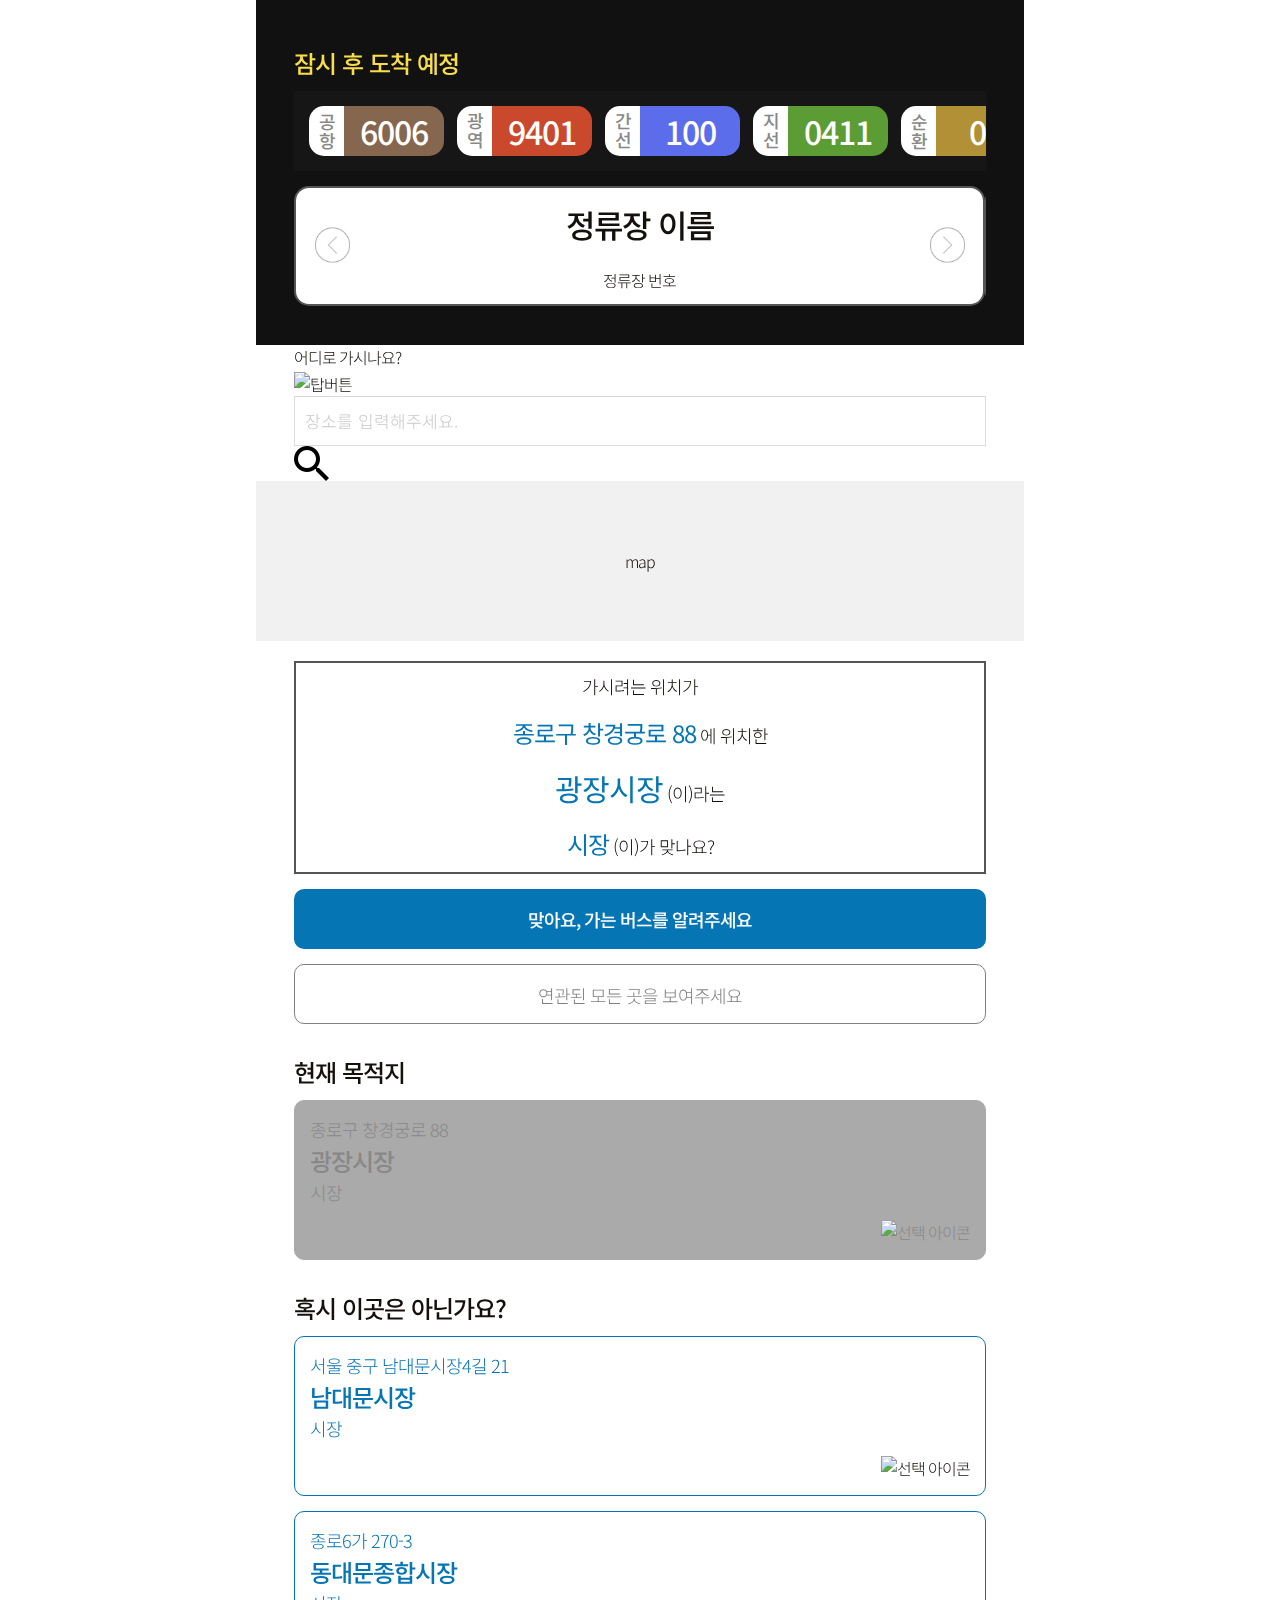
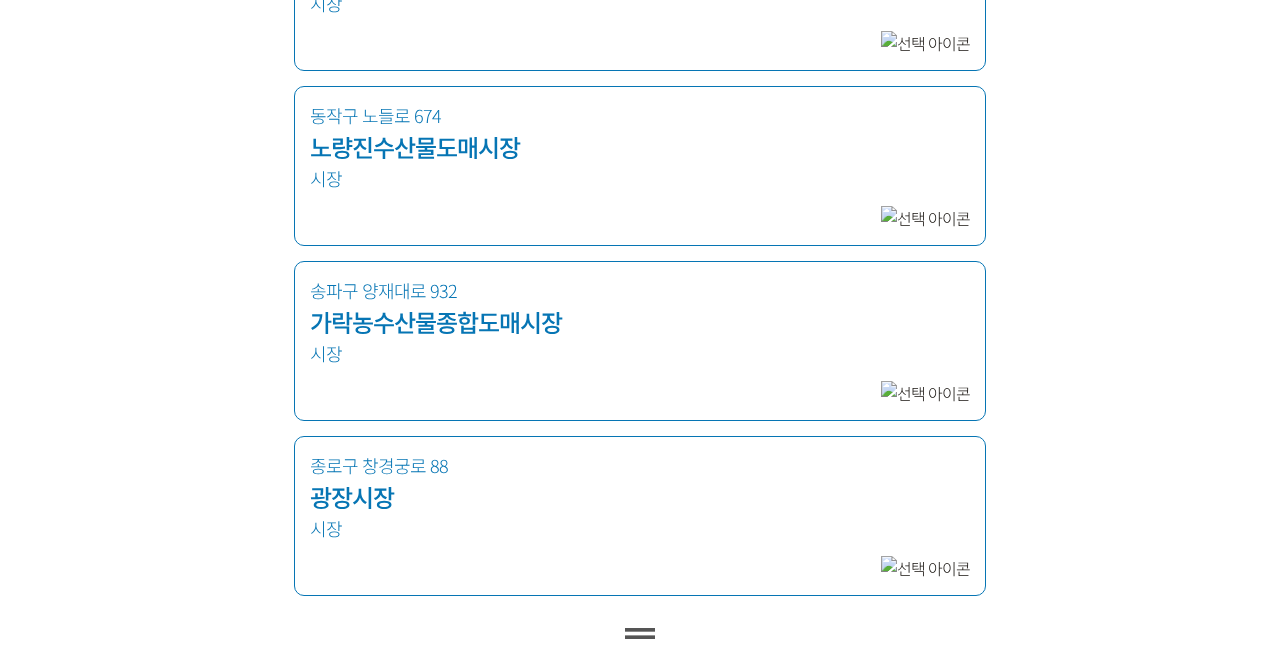
==== index.html @ 05c08873 "feat: 탑버튼 추가 / 일부 요소 클래스명 추가 / 코드 순서 조정 (230619)" ====
<!DOCTYPE html>
<html lang="ko">
<head>
    <meta charset="UTF-8">
    <meta name="viewport" content="width=device-width, initial-scale=1.0, maximum-scale=1.0"/>
    <meta name="format-detection" content="telephone=no">
    <title>Document</title>

    <!--Add the CSS-->
    <link rel="stylesheet" href="css/reset.css" type="text/css">
    <link rel="stylesheet" href="css/slick.css" type="text/css">
    <link rel="stylesheet" href="css/slick-theme.css" type="text/css">
    <link rel="stylesheet" href="css/animate.min.css" type="text/css">
</head>
<body>
    <div id="wrap">
        <div class="bg_est_arrival">
            <!--est_arrival:도착 예정 정보-->
            <div class="est_arrival">
                <div class="inner">
                    <h2>잠시 후 도착 예정</h2>
                    <div class="esta_list">
                        <ul>
                            <li class="bus_modal_open">
                                <div class="bus_profile">
                                    <div class="bus_category">
                                        <p>공항</p>
                                    </div>
                                    <div class="bus_number">
                                        <p>6006</p>
                                    </div>
                                </div>
                            </li>
                            <li class="bus_modal_open">
                                <div class="bus_profile">
                                    <div class="bus_category">
                                        <p>광역</p>
                                    </div>
                                    <div class="bus_number">
                                        <p>9401</p>
                                    </div>
                                </div>
                            </li>
                            <li class="bus_modal_open">
                                <div class="bus_profile">
                                    <div class="bus_category">
                                        <p>간선</p>
                                    </div>
                                    <div class="bus_number">
                                        <p>100</p>
                                    </div>
                                </div>
                            </li>
                            <li class="bus_modal_open">
                                <div class="bus_profile">
                                    <div class="bus_category">
                                        <p>지선</p>
                                    </div>
                                    <div class="bus_number">
                                        <p>0411</p>
                                    </div>
                                </div>
                            </li>
                            <li class="bus_modal_open">
                                <div class="bus_profile">
                                    <div class="bus_category">
                                        <p>순환</p>
                                    </div>
                                    <div class="bus_number">
                                        <p>01</p>
                                    </div>
                                </div>
                            </li>
                            <li class="bus_modal_open">
                                <div class="bus_profile">
                                    <div class="bus_category">
                                        <p>심야</p>
                                    </div>
                                    <div class="bus_number">
                                        <p>N13</p>
                                    </div>
                                </div>
                            </li>
                            <li class="bus_modal_open">
                                <div class="bus_profile">
                                    <div class="bus_category">
                                        <p>마을</p>
                                    </div>
                                    <div class="bus_number">
                                        <p>성동03-2</p>
                                    </div>
                                </div>
                            </li>
                        </ul>
                    </div>
                    <div class="c_stop">
                        <span class="btn_prev" id="BtnPrev"><img src="image/prev_arrow.png" alt="BtnPrev"></span>
				        <span class="btn_next" id="BtnNext"><img src="image/next_arrow.png" alt="BtnNext"></span>
                        <div class="stop_info_slider">
                            <div class="items station_modal_open">
                                <div class="items_content">
                                    <h2>정류장 이름</h2>
                                    <p>정류장 번호</p>
                                </div>
                            </div>
                            <div class="items station_modal_open">
                                <div class="items_content">
                                    <h2>정류장 이름</h2>
                                    <p>정류장 번호</p>
                                </div>
                            </div>
                            <div class="items station_modal_open">
                                <div class="items_content">
                                    <h2>정류장 이름</h2>
                                    <p>정류장 번호</p>
                                </div>
                            </div>             
                        </div>
                    </div>
                    <div class="modal_wrap" id="bus_modal">
                        <div class="modal">
                            <div class="modal_head">
                                <span class="head_title">버스 상세 정보</span>
                            </div>
                            <div class="modal_body">
                                <div class="body_content">
                                    <div class="body_titlebox">
                                        <h1>버스 번호</h1>
                                    </div>
                                    <div class="body_contentbox">
                                        <p>내용</p>
                                    </div>
                                </div>
                            </div>
                            <div class="modal_foot">
                                <span class="modal_btn confirm" id="bus_confirm">확인</span>
                                <span class="modal_btn refresh" id="bus_refresh">새로고침</span>
                            </div>
                        </div>
                    </div>
                    <div class="modal_wrap" id="station_modal">
                        <div class="modal">
                            <div class="modal_head">
                                <span class="head_title">정류장 상세 정보</span>
                            </div>
                            <div class="modal_body">
                                <div class="body_content">
                                    <div class="body_titlebox">
                                        <h1>정류장 이름</h1>
                                    </div>
                                    <div class="body_contentbox">
                                        <p>내용</p>
                                    </div>
                                </div>
                            </div>
                            <div class="modal_foot">
                                <span class="modal_btn confirm" id="station_confirm">확인</span>
                                <span class="modal_btn refresh" id="station_refresh">정류장 변경</span>
                            </div>
                        </div>
                    </div>
                </div>
            </div>
        </div>
        <!--//est_arrival-->

        <!--wheretogo: 어디로 가시나요?-->
        <div class="where_to_go">
            <div class="inner">
                <div class="where_to_go_title_box">
                    <h2>어디로 가시나요?</h2>
                    <span class="top_button"><img src="image/topbutton.png" alt="탑버튼"></span>
                </div>
                <div class="where_to_go_search">
                    <div class="formtag_area">
                        <form action="">
                            <input type="text" id="" name="" maxlength="16" class="form_w100" placeholder="장소를 입력해주세요.">
                        </form>
                    </div>
                    <span class="searchicon"><img src="image/search_icon.png" alt="목적지 검색"></span>
                </div>
            </div>
        </div>
        <!--//wheretogo-->

        <!--keyboard_area : 안드로이드 키보드 영역-->
        <div class="keyboard_area"></div>
        <!--//keyboard_area-->

        <div class="take_contents">
            <!--map-->
            <div class="map">
                <p>map</p>
            </div>
            <!--//map-->
            
            <div class="inner">
                <div class="loca_confirm">
                    <p>가시려는 위치가</p>
                    <p><b class="d_address">종로구 창경궁로 88</b> 에 위치한</p>
                    <p><b class="destination">광장시장</b> (이)라는</p>
                    <p><b class="d_type">시장</b> (이)가 맞나요?</p>
                </div>
                <div class="buttons">
                    <button class="d_confirm">맞아요, 가는 버스를 알려주세요</button>
                    <button class="d_relation" onclick="location.href='html/buslist/buslist.html'">연관된 모든 곳을 보여주세요</button>
                </div>
                <div class="dtn_now">
                    <h2>현재 목적지</h2>
                    <div class="dtnn_box active">
                        <p class="active">종로구 창경궁로 88</p>
                        <span class="selected_title_wrap"><p class="selected_dtn active">광장시장</p></span>
                        <p class="active">시장</p>
                        <span class="selected_flag"><img src="image/active_location_icon.png" alt="선택 아이콘"></span>
                    </div>
                </div>
                <div class="dtn_rcmd">
                    <h2>혹시 이곳은 아닌가요?</h2>
                    <ul>
                        <li>
                            <p>서울 중구 남대문시장4길 21</p>
                            <span class="selected_title_wrap"><p class="selected_rdtn">남대문시장</p></span>
                            <p>시장</p>
                            <span class="non_selected_flag"><img src="image/location_icon.png" alt="선택 아이콘"></span>
                        </li>
                        <li>
                            <p>종로6가 270-3</p>
                            <span class="selected_title_wrap"><p class="selected_rdtn">동대문종합시장</p></span>
                            <p>시장</p>
                            <span class="non_selected_flag"><img src="image/location_icon.png" alt="선택 아이콘"></span>
                        </li>
                        <li>
                            <p>동작구 노들로 674</p>
                            <span class="selected_title_wrap"><p class="selected_rdtn">노량진수산물도매시장</p></span>
                            <p>시장</p>
                            <span class="non_selected_flag"><img src="image/location_icon.png" alt="선택 아이콘"></span>
                        </li>
                        <li>
                            <p>송파구 양재대로 932</p>
                            <span class="selected_title_wrap"><p class="selected_rdtn">가락농수산물종합도매시장</p></span>
                            <p>시장</p>
                            <span class="non_selected_flag"><img src="image/location_icon.png" alt="선택 아이콘"></span>
                        </li>
                        <li>
                            <p>종로구 창경궁로 88</p>
                            <span class="selected_title_wrap"><p class="selected_rdtn">광장시장</p></span>
                            <p>시장</p>
                            <span class="non_selected_flag"><img src="image/location_icon.png" alt="선택 아이콘"></span>
                        </li>
                        <div class="more_recommend">
                            <span><img src="image/more_recommend.png" alt="목록 불러오기"></span>
                        </div>
                    </ul>
                    
                </div>
            </div>
        </div>
        <div class="footer">
        </div>
    </div>

    <!--Add the js-->
    <script src="js/jquery-2.1.3.min.js" type="text/javaScript"></script>
    <script src="js/slick.min.js" type="text/javaScript"></script>
    <script src="js/slick.1.9.0.min.js" type="text/JavaScript"></script>
	<script src="js/slick-animation.min.js" type="text/JavaScript"></script>
	<script src="js/main_script.js" type="text/JavaScript"></script>
</body>
</html>
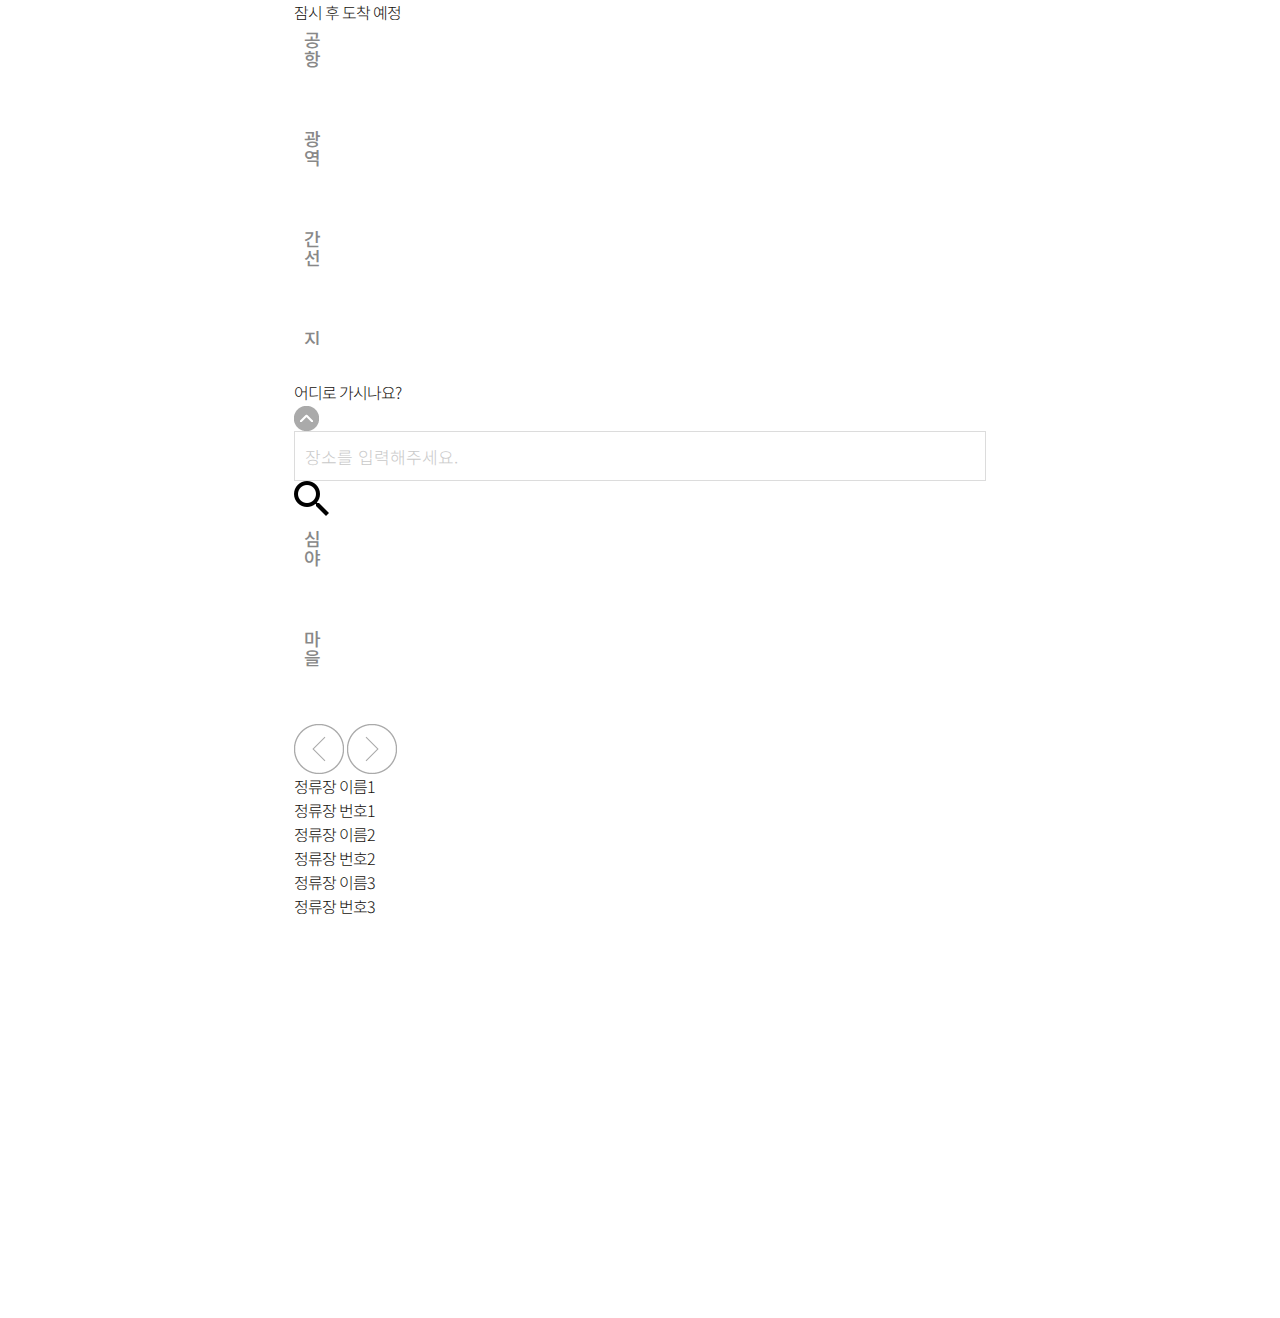
==== commit b8fd2069: "docs: class명 조정 (230620)" ====
--- a/index.html
+++ b/index.html
@@ -14,12 +14,12 @@
 </head>
 <body>
     <div id="wrap">
-        <div class="bg_est_arrival">
-            <!--est_arrival:도착 예정 정보-->
-            <div class="est_arrival">
+        <div class="bg_estimated_arrival">
+            <!--estimated_arrival:도착 예정 정보-->
+            <div class="estimated_arrival">
                 <div class="inner">
                     <h2>잠시 후 도착 예정</h2>
-                    <div class="esta_list">
+                    <div class="list_estimated_arrival">
                         <ul>
                             <li class="bus_modal_open">
                                 <div class="bus_profile">
@@ -93,26 +93,26 @@
                             </li>
                         </ul>
                     </div>
-                    <div class="c_stop">
-                        <span class="btn_prev" id="BtnPrev"><img src="image/prev_arrow.png" alt="BtnPrev"></span>
-				        <span class="btn_next" id="BtnNext"><img src="image/next_arrow.png" alt="BtnNext"></span>
-                        <div class="stop_info_slider">
+                    <div class="list_stations">
+                        <span id="btn_prev"><img src="image/prev_arrow.png" alt="이전 버튼"></span>
+				        <span id="btn_next"><img src="image/next_arrow.png" alt="다음 버튼"></span>
+                        <div class="info_stations_slider">
                             <div class="items station_modal_open">
-                                <div class="items_content">
-                                    <h2>정류장 이름</h2>
-                                    <p>정류장 번호</p>
+                                <div class="items_content prev_station">
+                                    <h2>정류장 이름1</h2>
+                                    <p>정류장 번호1</p>
                                 </div>
                             </div>
                             <div class="items station_modal_open">
-                                <div class="items_content">
-                                    <h2>정류장 이름</h2>
-                                    <p>정류장 번호</p>
+                                <div class="items_content current_station">
+                                    <h2>정류장 이름2</h2>
+                                    <p>정류장 번호2</p>
                                 </div>
                             </div>
                             <div class="items station_modal_open">
-                                <div class="items_content">
-                                    <h2>정류장 이름</h2>
-                                    <p>정류장 번호</p>
+                                <div class="items_content next_station">
+                                    <h2>정류장 이름3</h2>
+                                    <p>정류장 번호3</p>
                                 </div>
                             </div>             
                         </div>
@@ -167,11 +167,11 @@
         <!--wheretogo: 어디로 가시나요?-->
         <div class="where_to_go">
             <div class="inner">
-                <div class="where_to_go_title_box">
+                <div class="titlebox_where_to_go">
                     <h2>어디로 가시나요?</h2>
                     <span class="top_button"><img src="image/topbutton.png" alt="탑버튼"></span>
                 </div>
-                <div class="where_to_go_search">
+                <div class="searchingbox_where_to_go">
                     <div class="formtag_area">
                         <form action="">
                             <input type="text" id="" name="" maxlength="16" class="form_w100" placeholder="장소를 입력해주세요.">
@@ -195,57 +195,57 @@
             <!--//map-->
             
             <div class="inner">
-                <div class="loca_confirm">
+                <div class="confirm_destinations">
                     <p>가시려는 위치가</p>
-                    <p><b class="d_address">종로구 창경궁로 88</b> 에 위치한</p>
+                    <p><b class="address_destination">종로구 창경궁로 88</b> 에 위치한</p>
                     <p><b class="destination">광장시장</b> (이)라는</p>
-                    <p><b class="d_type">시장</b> (이)가 맞나요?</p>
+                    <p><b class="type_destination">시장</b> (이)가 맞나요?</p>
                 </div>
                 <div class="buttons">
-                    <button class="d_confirm">맞아요, 가는 버스를 알려주세요</button>
-                    <button class="d_relation" onclick="location.href='html/buslist/buslist.html'">연관된 모든 곳을 보여주세요</button>
-                </div>
-                <div class="dtn_now">
+                    <button class="btn_confirm">맞아요, 가는 버스를 알려주세요</button>
+                    <button class="btn_relation" onclick="location.href='html/buslist/buslist.html'">연관된 모든 곳을 보여주세요</button>
+                </div>
+                <div class="current_destination">
                     <h2>현재 목적지</h2>
-                    <div class="dtnn_box active">
+                    <div class="box_current_destination active">
                         <p class="active">종로구 창경궁로 88</p>
                         <span class="selected_title_wrap"><p class="selected_dtn active">광장시장</p></span>
                         <p class="active">시장</p>
-                        <span class="selected_flag"><img src="image/active_location_icon.png" alt="선택 아이콘"></span>
-                    </div>
-                </div>
-                <div class="dtn_rcmd">
+                        <span class="selected_icon"><img src="image/active_location_icon.png" alt="선택 아이콘"></span>
+                    </div>
+                </div>
+                <div class="recommend_destination">
                     <h2>혹시 이곳은 아닌가요?</h2>
                     <ul>
                         <li>
                             <p>서울 중구 남대문시장4길 21</p>
-                            <span class="selected_title_wrap"><p class="selected_rdtn">남대문시장</p></span>
-                            <p>시장</p>
-                            <span class="non_selected_flag"><img src="image/location_icon.png" alt="선택 아이콘"></span>
+                            <span class="selected_title_wrap"><p class="selected_rec_destination">남대문시장</p></span>
+                            <p>시장</p>
+                            <span class="non_selected_icon"><img src="image/location_icon.png" alt="선택 아이콘"></span>
                         </li>
                         <li>
                             <p>종로6가 270-3</p>
-                            <span class="selected_title_wrap"><p class="selected_rdtn">동대문종합시장</p></span>
-                            <p>시장</p>
-                            <span class="non_selected_flag"><img src="image/location_icon.png" alt="선택 아이콘"></span>
+                            <span class="selected_title_wrap"><p class="selected_rec_destination">동대문종합시장</p></span>
+                            <p>시장</p>
+                            <span class="non_selected_icon"><img src="image/location_icon.png" alt="선택 아이콘"></span>
                         </li>
                         <li>
                             <p>동작구 노들로 674</p>
-                            <span class="selected_title_wrap"><p class="selected_rdtn">노량진수산물도매시장</p></span>
-                            <p>시장</p>
-                            <span class="non_selected_flag"><img src="image/location_icon.png" alt="선택 아이콘"></span>
+                            <span class="selected_title_wrap"><p class="selected_rec_destination">노량진수산물도매시장</p></span>
+                            <p>시장</p>
+                            <span class="non_selected_icon"><img src="image/location_icon.png" alt="선택 아이콘"></span>
                         </li>
                         <li>
                             <p>송파구 양재대로 932</p>
-                            <span class="selected_title_wrap"><p class="selected_rdtn">가락농수산물종합도매시장</p></span>
-                            <p>시장</p>
-                            <span class="non_selected_flag"><img src="image/location_icon.png" alt="선택 아이콘"></span>
+                            <span class="selected_title_wrap"><p class="selected_rec_destination">가락농수산물종합도매시장</p></span>
+                            <p>시장</p>
+                            <span class="non_selected_icon"><img src="image/location_icon.png" alt="선택 아이콘"></span>
                         </li>
                         <li>
                             <p>종로구 창경궁로 88</p>
-                            <span class="selected_title_wrap"><p class="selected_rdtn">광장시장</p></span>
-                            <p>시장</p>
-                            <span class="non_selected_flag"><img src="image/location_icon.png" alt="선택 아이콘"></span>
+                            <span class="selected_title_wrap"><p class="selected_rec_destination">광장시장</p></span>
+                            <p>시장</p>
+                            <span class="non_selected_icon"><img src="image/location_icon.png" alt="선택 아이콘"></span>
                         </li>
                         <div class="more_recommend">
                             <span><img src="image/more_recommend.png" alt="목록 불러오기"></span>
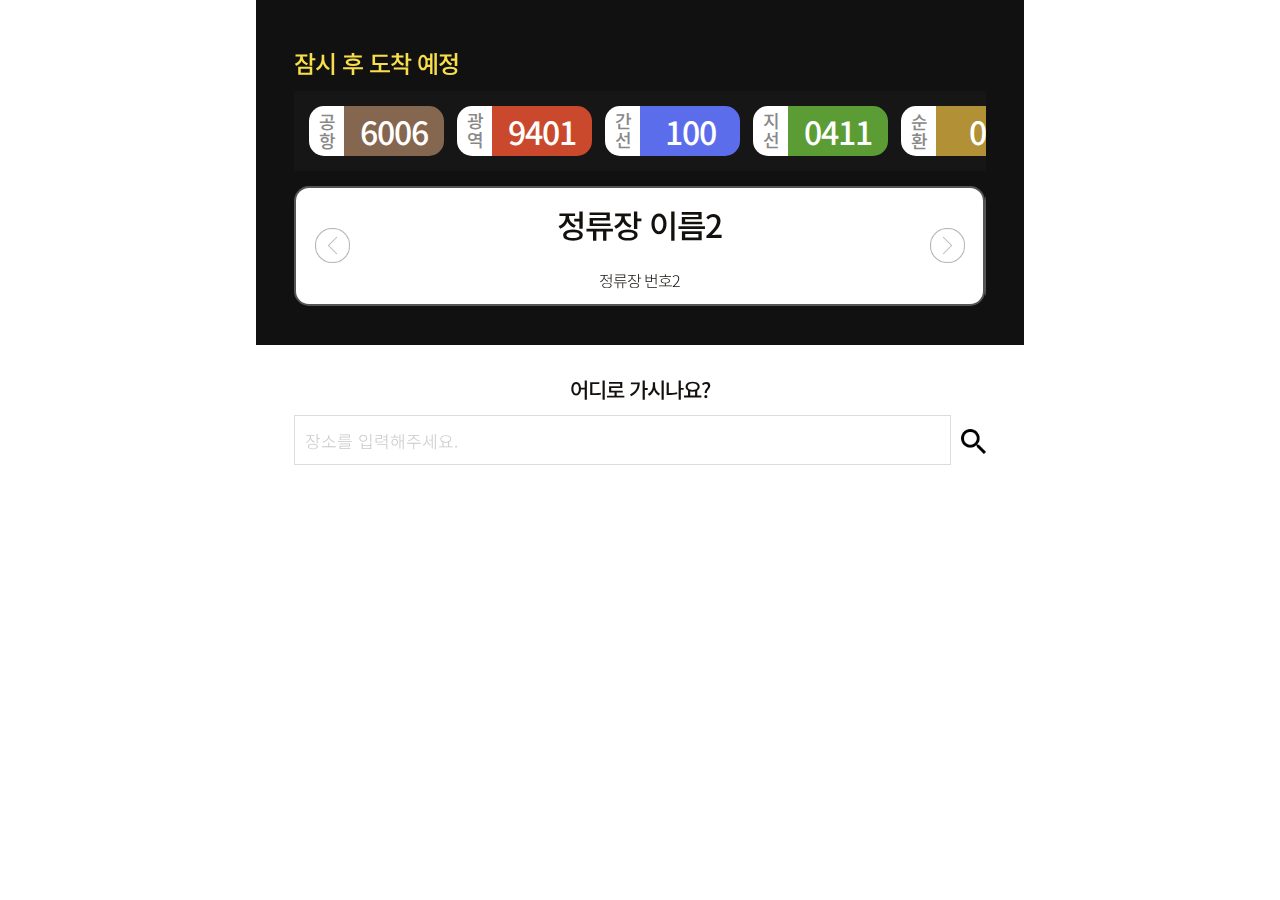
==== commit f7cbe251: "docs: 장소 명칭 변경 (230621)" ====
--- a/index.html
+++ b/index.html
@@ -208,7 +208,7 @@
                 <div class="current_destination">
                     <h2>현재 목적지</h2>
                     <div class="box_current_destination active">
-                        <p class="active">종로구 창경궁로 88</p>
+                        <p class="active">서울 종로구 창경궁로 88</p>
                         <span class="selected_title_wrap"><p class="selected_dtn active">광장시장</p></span>
                         <p class="active">시장</p>
                         <span class="selected_icon"><img src="image/active_location_icon.png" alt="선택 아이콘"></span>
@@ -220,31 +220,31 @@
                         <li>
                             <p>서울 중구 남대문시장4길 21</p>
                             <span class="selected_title_wrap"><p class="selected_rec_destination">남대문시장</p></span>
-                            <p>시장</p>
-                            <span class="non_selected_icon"><img src="image/location_icon.png" alt="선택 아이콘"></span>
-                        </li>
-                        <li>
-                            <p>종로6가 270-3</p>
+                            <p class="recommend_destination_category">시장</p>
+                            <span class="non_selected_icon"><img src="image/location_icon.png" alt="선택 아이콘"></span>
+                        </li>
+                        <li>
+                            <p>서울 종로6가 270-3</p>
                             <span class="selected_title_wrap"><p class="selected_rec_destination">동대문종합시장</p></span>
-                            <p>시장</p>
-                            <span class="non_selected_icon"><img src="image/location_icon.png" alt="선택 아이콘"></span>
-                        </li>
-                        <li>
-                            <p>동작구 노들로 674</p>
+                            <p class="recommend_destination_category">시장</p>
+                            <span class="non_selected_icon"><img src="image/location_icon.png" alt="선택 아이콘"></span>
+                        </li>
+                        <li>
+                            <p>서울 동작구 노들로 674</p>
                             <span class="selected_title_wrap"><p class="selected_rec_destination">노량진수산물도매시장</p></span>
-                            <p>시장</p>
-                            <span class="non_selected_icon"><img src="image/location_icon.png" alt="선택 아이콘"></span>
-                        </li>
-                        <li>
-                            <p>송파구 양재대로 932</p>
+                            <p class="recommend_destination_category">시장</p>
+                            <span class="non_selected_icon"><img src="image/location_icon.png" alt="선택 아이콘"></span>
+                        </li>
+                        <li>
+                            <p>서울 송파구 양재대로 932</p>
                             <span class="selected_title_wrap"><p class="selected_rec_destination">가락농수산물종합도매시장</p></span>
-                            <p>시장</p>
-                            <span class="non_selected_icon"><img src="image/location_icon.png" alt="선택 아이콘"></span>
-                        </li>
-                        <li>
-                            <p>종로구 창경궁로 88</p>
+                            <p class="recommend_destination_category">시장</p>
+                            <span class="non_selected_icon"><img src="image/location_icon.png" alt="선택 아이콘"></span>
+                        </li>
+                        <li>
+                            <p>서울 종로구 창경궁로 88</p>
                             <span class="selected_title_wrap"><p class="selected_rec_destination">광장시장</p></span>
-                            <p>시장</p>
+                            <p class="recommend_destination_category">시장</p>
                             <span class="non_selected_icon"><img src="image/location_icon.png" alt="선택 아이콘"></span>
                         </li>
                         <div class="more_recommend">
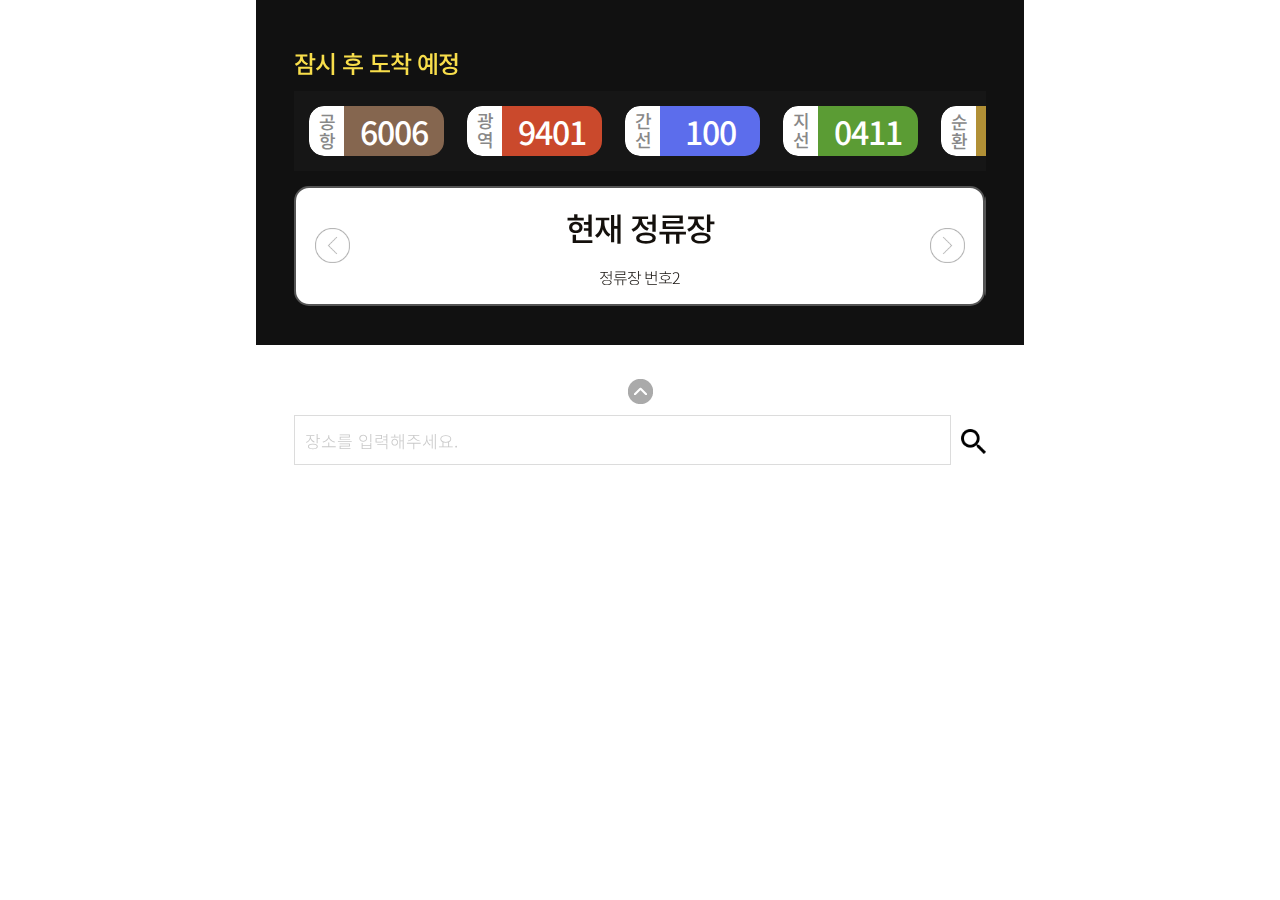
==== commit 054f944a: "feat: 현재 정류장 스크롤 기능 추가를 위한 div 추가 (230624)" ====
--- a/index.html
+++ b/index.html
@@ -99,19 +99,25 @@
                         <div class="info_stations_slider">
                             <div class="items station_modal_open">
                                 <div class="items_content prev_station">
-                                    <h2>정류장 이름1</h2>
+                                    <div class="station_name">
+                                        <h2>이전 정류장</h2>
+                                    </div>
                                     <p>정류장 번호1</p>
                                 </div>
                             </div>
                             <div class="items station_modal_open">
                                 <div class="items_content current_station">
-                                    <h2>정류장 이름2</h2>
+                                    <div class="station_name">
+                                        <h2>현재 정류장</h2>
+                                    </div>
                                     <p>정류장 번호2</p>
                                 </div>
                             </div>
                             <div class="items station_modal_open">
                                 <div class="items_content next_station">
-                                    <h2>정류장 이름3</h2>
+                                    <div class="station_name">
+                                        <h2>이름이 되게 긴 정류장</h2>
+                                    </div>
                                     <p>정류장 번호3</p>
                                 </div>
                             </div>             
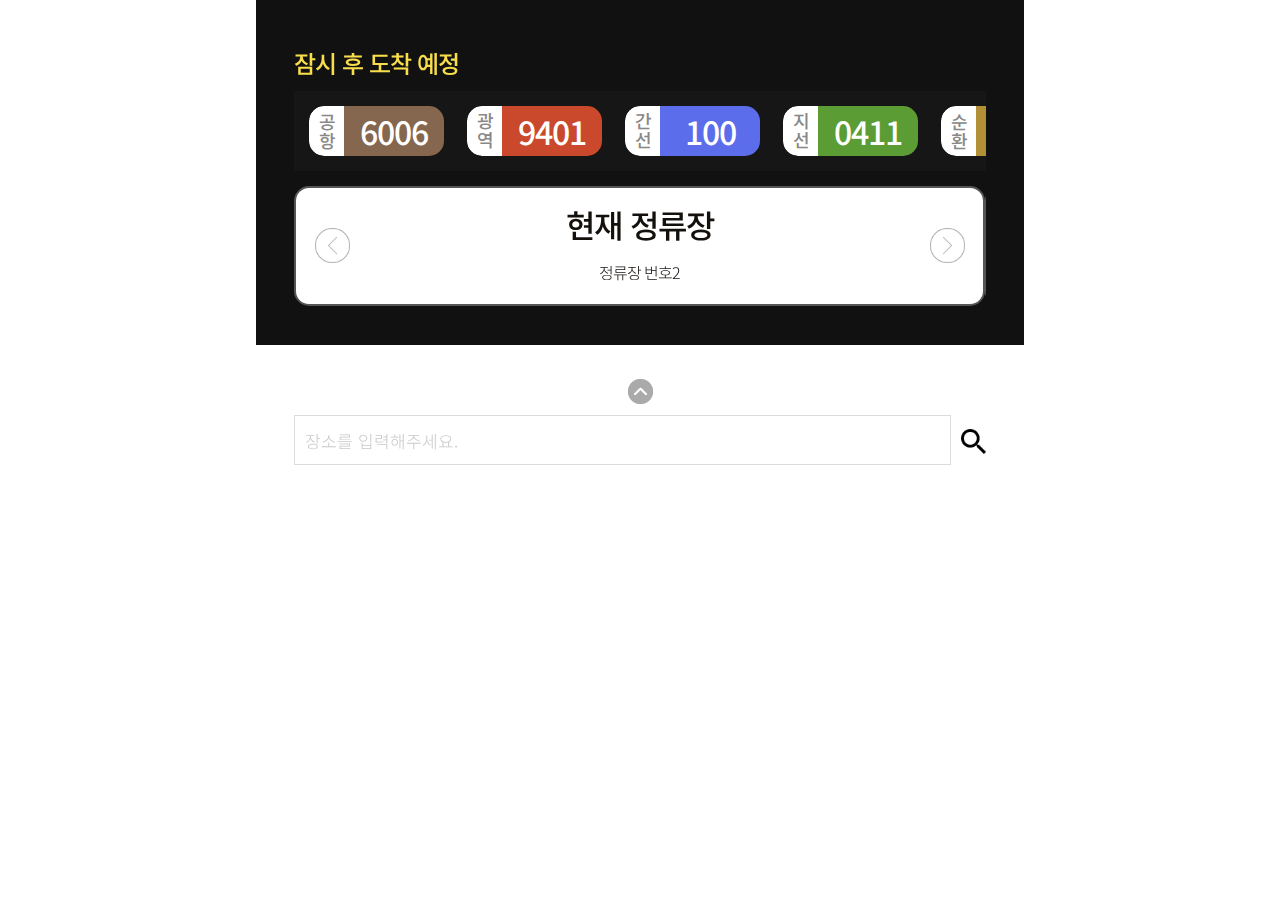
==== commit 241b1389: "design: modal 구조 변경 (230626)" ====
--- a/index.html
+++ b/index.html
@@ -131,16 +131,35 @@
                             <div class="modal_body">
                                 <div class="body_content">
                                     <div class="body_titlebox">
-                                        <h1>버스 번호</h1>
+                                        <div class="bus_information">
+                                            <span>유형</span>
+                                            <h1>버스 번호</h1>
+                                        </div>
+                                        <p>차량 번호</p>
                                     </div>
                                     <div class="body_contentbox">
-                                        <p>내용</p>
+                                        <div class="bus_details">
+                                            <div class="bus_congestion">
+                                                <p>혼잡도</p>
+                                            </div>
+                                            <div class="bus_congestion_state">
+                                                <img src="image/congestion1_icon.png" alt="쾌적">
+                                                <img src="image/congestion2_icon.png" alt="보통">
+                                                <img src="image/congestion3_icon.png" alt="혼잡">
+                                            </div>
+                                            <div class="bus_barrierfree">
+                                                <p>저상버스 여부</p>
+                                            </div>
+                                            <div class="bus_congestion_state">
+                                                <img src="image/accessible_icon.png" alt="저상버스">
+                                                <img src="image/nonaccessible_icon.png" alt="비저상버스">
+                                            </div>
+                                        </div>
                                     </div>
                                 </div>
                             </div>
                             <div class="modal_foot">
                                 <span class="modal_btn confirm" id="bus_confirm">확인</span>
-                                <span class="modal_btn refresh" id="bus_refresh">새로고침</span>
                             </div>
                         </div>
                     </div>
@@ -151,11 +170,127 @@
                             </div>
                             <div class="modal_body">
                                 <div class="body_content">
-                                    <div class="body_titlebox">
-                                        <h1>정류장 이름</h1>
-                                    </div>
-                                    <div class="body_contentbox">
-                                        <p>내용</p>
+                                    <div class="modal_station_slider">
+                                        <div class="items">
+                                            <ul>
+                                                <li>
+                                                    <div class="bus_profile">
+                                                        <div class="bus_category">
+                                                            <p>유형</p>
+                                                        </div>
+                                                        <div class="bus_number">
+                                                            <p>번호</p>
+                                                        </div>
+                                                    </div>
+                                                    <div class="arrival_informations">
+                                                        <p class="total_walking_time"><b>00분</b> 후 도착</p>
+                                                        <p class="destination_name">목적지행</p>
+                                                    </div>
+                                                </li>
+                                                <li>
+                                                    <div class="bus_profile">
+                                                        <div class="bus_category">
+                                                            <p>유형</p>
+                                                        </div>
+                                                        <div class="bus_number">
+                                                            <p>번호</p>
+                                                        </div>
+                                                    </div>
+                                                    <div class="arrival_informations">
+                                                        <p class="total_walking_time"><b>00분</b> 후 도착</p>
+                                                        <p class="destination_name">목적지행</p>
+                                                    </div>
+                                                </li>
+                                                <li>
+                                                    <div class="bus_profile">
+                                                        <div class="bus_category">
+                                                            <p>유형</p>
+                                                        </div>
+                                                        <div class="bus_number">
+                                                            <p>번호</p>
+                                                        </div>
+                                                    </div>
+                                                    <div class="arrival_informations">
+                                                        <p class="total_walking_time"><b>00분</b> 후 도착</p>
+                                                        <p class="destination_name">목적지행</p>
+                                                    </div>
+                                                </li>
+                                                <li>
+                                                    <div class="bus_profile">
+                                                        <div class="bus_category">
+                                                            <p>유형</p>
+                                                        </div>
+                                                        <div class="bus_number">
+                                                            <p>번호</p>
+                                                        </div>
+                                                    </div>
+                                                    <div class="arrival_informations">
+                                                        <p class="total_walking_time"><b>00분</b> 후 도착</p>
+                                                        <p class="destination_name">목적지행</p>
+                                                    </div>
+                                                </li>
+                                            </ul>
+                                        </div>
+                                        <div class="items">
+                                            <ul>
+                                                <li>
+                                                    <div class="bus_profile">
+                                                        <div class="bus_category">
+                                                            <p>유형</p>
+                                                        </div>
+                                                        <div class="bus_number">
+                                                            <p>번호</p>
+                                                        </div>
+                                                    </div>
+                                                    <div class="arrival_informations">
+                                                        <p class="total_walking_time"><b>00분</b> 후 도착</p>
+                                                        <p class="destination_name">목적지행</p>
+                                                    </div>
+                                                </li>
+                                                <li>
+                                                    <div class="bus_profile">
+                                                        <div class="bus_category">
+                                                            <p>유형</p>
+                                                        </div>
+                                                        <div class="bus_number">
+                                                            <p>번호</p>
+                                                        </div>
+                                                    </div>
+                                                    <div class="arrival_informations">
+                                                        <p class="total_walking_time"><b>00분</b> 후 도착</p>
+                                                        <p class="destination_name">목적지행</p>
+                                                    </div>
+                                                </li>
+                                                <li>
+                                                    <div class="bus_profile">
+                                                        <div class="bus_category">
+                                                            <p>유형</p>
+                                                        </div>
+                                                        <div class="bus_number">
+                                                            <p>번호</p>
+                                                        </div>
+                                                    </div>
+                                                    <div class="arrival_informations">
+                                                        <p class="total_walking_time"><b>00분</b> 후 도착</p>
+                                                        <p class="destination_name">목적지행</p>
+                                                    </div>
+                                                </li>
+                                                <li>
+                                                    <div class="bus_profile">
+                                                        <div class="bus_category">
+                                                            <p>유형</p>
+                                                        </div>
+                                                        <div class="bus_number">
+                                                            <p>번호</p>
+                                                        </div>
+                                                    </div>
+                                                    <div class="arrival_informations">
+                                                        <p class="total_walking_time"><b>00분</b> 후 도착</p>
+                                                        <p class="destination_name">목적지행</p>
+                                                    </div>
+                                                </li>
+                                            </ul>
+                                        </div>
                                     </div>
                                 </div>
                             </div>
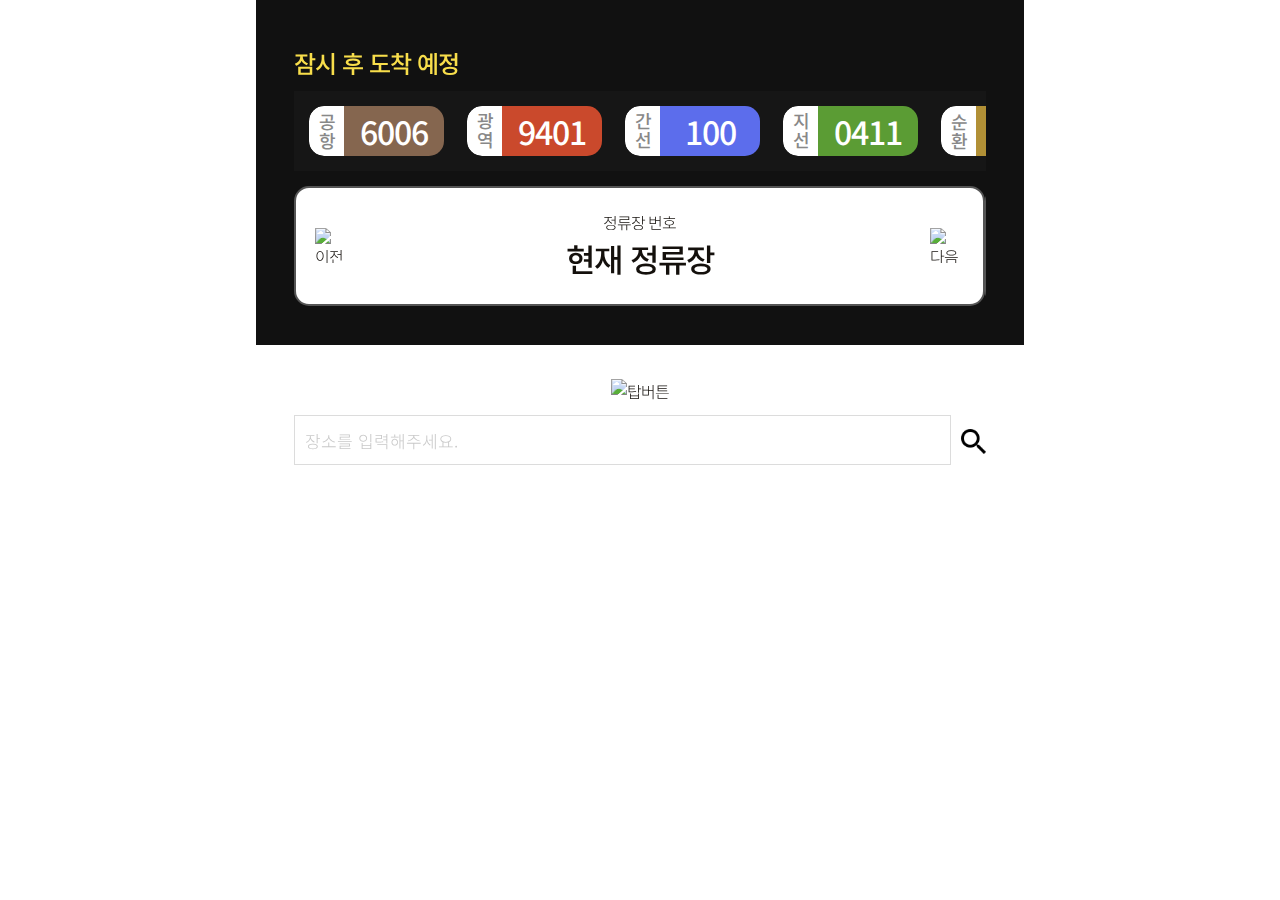
==== commit d276cc79: "feat: 파일 전면 업데이트 (230711)" ====
--- a/index.html
+++ b/index.html
@@ -4,7 +4,7 @@
     <meta charset="UTF-8">
     <meta name="viewport" content="width=device-width, initial-scale=1.0, maximum-scale=1.0"/>
     <meta name="format-detection" content="telephone=no">
-    <title>Document</title>
+    <title>BUS TAMARA</title>
 
     <!--Add the CSS-->
     <link rel="stylesheet" href="css/reset.css" type="text/css">
@@ -15,10 +15,10 @@
 <body>
     <div id="wrap">
         <div class="bg_estimated_arrival">
-            <!--estimated_arrival:도착 예정 정보-->
+            <!--estimated_arrival: 도착 예정 정보-->
             <div class="estimated_arrival">
                 <div class="inner">
-                    <h2>잠시 후 도착 예정</h2>
+                    <h2 class="style_title">잠시 후 도착 예정</h2>
                     <div class="list_estimated_arrival">
                         <ul>
                             <li class="bus_modal_open">
@@ -94,31 +94,37 @@
                         </ul>
                     </div>
                     <div class="list_stations">
-                        <span id="btn_prev"><img src="image/prev_arrow.png" alt="이전 버튼"></span>
-				        <span id="btn_next"><img src="image/next_arrow.png" alt="다음 버튼"></span>
+                        <span id="btn_prev"><img src="image/prev_arrow.svg" alt="이전 버튼"></span>
+				        <span id="btn_next"><img src="image/next_arrow.svg" alt="다음 버튼"></span>
                         <div class="info_stations_slider">
                             <div class="items station_modal_open">
                                 <div class="items_content prev_station">
+                                    <div class="station_states">
+                                        <h2>'현재 정류장'의 이전 정류장</h2>
+                                    </div>
                                     <div class="station_name">
-                                        <h2>이전 정류장</h2>
-                                    </div>
-                                    <p>정류장 번호1</p>
+                                        <h3>이전 정류장</h3>
+                                    </div>
                                 </div>
                             </div>
                             <div class="items station_modal_open">
                                 <div class="items_content current_station">
+                                    <div class="station_states">
+                                        <h2>정류장 번호</h2>
+                                    </div>
                                     <div class="station_name">
-                                        <h2>현재 정류장</h2>
-                                    </div>
-                                    <p>정류장 번호2</p>
+                                        <h3>현재 정류장</h3>
+                                    </div>
                                 </div>
                             </div>
                             <div class="items station_modal_open">
                                 <div class="items_content next_station">
+                                    <div class="station_states">
+                                        <h2>'현재 정류장'의 다음 정류장</h2>
+                                    </div>
                                     <div class="station_name">
-                                        <h2>이름이 되게 긴 정류장</h2>
-                                    </div>
-                                    <p>정류장 번호3</p>
+                                        <h3>이름이 되게 긴 정류장</h3>
+                                    </div>
                                 </div>
                             </div>             
                         </div>
@@ -130,36 +136,150 @@
                             </div>
                             <div class="modal_body">
                                 <div class="body_content">
-                                    <div class="body_titlebox">
-                                        <div class="bus_information">
-                                            <span>유형</span>
-                                            <h1>버스 번호</h1>
-                                        </div>
-                                        <p>차량 번호</p>
-                                    </div>
-                                    <div class="body_contentbox">
-                                        <div class="bus_details">
-                                            <div class="bus_congestion">
-                                                <p>혼잡도</p>
-                                            </div>
-                                            <div class="bus_congestion_state">
-                                                <img src="image/congestion1_icon.png" alt="쾌적">
-                                                <img src="image/congestion2_icon.png" alt="보통">
-                                                <img src="image/congestion3_icon.png" alt="혼잡">
-                                            </div>
-                                            <div class="bus_barrierfree">
-                                                <p>저상버스 여부</p>
-                                            </div>
-                                            <div class="bus_congestion_state">
-                                                <img src="image/accessible_icon.png" alt="저상버스">
-                                                <img src="image/nonaccessible_icon.png" alt="비저상버스">
-                                            </div>
-                                        </div>
-                                    </div>
-                                </div>
-                            </div>
-                            <div class="modal_foot">
-                                <span class="modal_btn confirm" id="bus_confirm">확인</span>
+                                    <div class="body_topbox">
+                                        <div class="info_outline_wrap">
+                                            <h2>이 버스는요</h2>
+                                            <div class="info_outline">
+                                                <div class="bus_category">
+                                                    <p>유형</p>
+                                                </div>
+                                                <div class="bus_number">
+                                                    <p>영등포13-1</p>
+                                                </div>
+                                                <div class="bus_details">
+                                                    <div class="bus_statements">
+                                                        <span class="accessible"><img src="image/accessible_icon.svg" alt="저상버스"></span>
+                                                        <span class="nonaccessible"><img src="image/nonaccessible_icon.svg" alt="일반버스"></span>
+                                                        <span class="unservice"><img src="image/unservice_icon.svg" alt="이용불가"></span>
+                                                    </div>
+                                                    <div class="bus_congestion">
+                                                        <span class="congestion_icon congestion1_icon"><img src="image/congestion1_icon.svg" alt="혼잡도1"></span>
+                                                        <span class="congestion_icon congestion2_icon"><img src="image/congestion2_icon.svg" alt="혼잡도2"></span>
+                                                        <span class="congestion_icon congestion3_icon"><img src="image/congestion3_icon.svg" alt="혼잡도3"></span>
+                                                        <span class="congestion_icon congestion4_icon"><img src="image/congestion4_icon.svg" alt="혼잡도4"></span>
+                                                    </div>
+                                                </div>
+                                            </div>
+                                        </div>
+                                    </div>
+                                    <div class="body_middlebox">
+                                        <div class="estimated_and_name">
+                                            <div class="bus_estimated">
+                                                <h2 class="estimated_info"><b>5분</b> 뒤에 도착해요</h2>
+                                                <h2 class="no_take">이 정류장에서는 탈 수 없어요</h2>
+                                                <h2 class="no_run">현재 운영하지 않아요</h2>
+                                            </div>
+                                            <div class="bus_name">
+                                                <div class="bus_info_border">
+                                                    <div class="bus_info_subcontent">
+                                                        <span></span><p>서울 00</p><span></span>
+                                                    </div>
+                                                    <p>가 <b>0000</b></p>
+                                                </div>
+                                            </div>
+                                        </div>
+                                        <div class="sub_information">
+                                            <div class="non_step_and_congestion">
+                                                <div class="non_step_bus">
+                                                    <span class="accessible"><img src="image/accessible_icon.svg" alt="저상버스"></span>
+                                                    <span class="nonaccessible"><img src="image/nonaccessible_icon.svg" alt="일반버스"></span>
+                                                    <div class="explanation ex_accessible">
+                                                        <p>저상버스에요</p>
+                                                        <a href='tel:02-120'>탑승 보조 요청하기</a>
+                                                    </div>
+                                                    <div class="explanation ex_nonaccessible">
+                                                        <p>계단이 있어요</p>
+                                                        <a href='tel:02-120'>저상버스 요청하기</a>
+                                                    </div>
+                                                </div>
+                                                <div class="congestion">
+                                                    <span class="congestion_icon congestion1_icon"><img src="image/congestion1_icon.svg" alt="쾌적"></span>
+                                                    <span class="congestion_icon congestion2_icon"><img src="image/congestion2_icon.svg" alt="한산"></span>
+                                                    <span class="congestion_icon congestion3_icon"><img src="image/congestion3_icon.svg" alt="혼잡"></span>
+                                                    <span class="congestion_icon congestion4_icon"><img src="image/congestion4_icon.svg" alt="탑승불가"></span>
+                                                    <div class="explanation">
+                                                        <p class="congestion1">자리가 많고 쾌적해요</p>
+                                                        <p class="congestion2">버스 안은 한산해요</p>
+                                                        <p class="congestion3">빈 자리가 없고 혼잡해요</p>
+                                                        <p class="congestion4">사람이 많아 탑승이 힘들어요</p>
+                                                    </div>
+                                                </div>
+                                            </div>
+                                            <div class="first_and_last_wrap">
+                                                <div class="first_station">
+                                                    <h2 class="first_station_title">첫차</h2>
+                                                    <div class="first_station_box box_active">00:00</div>
+                                                </div>
+                                                <div class="last_station">
+                                                    <h2 class="last_station_title">막차</h2>
+                                                    <div class="last_station_box">00:00</div>
+                                                </div>
+                                            </div>
+                                        </div>
+                                    </div>
+                                    <div class="body_bottombox">
+                                        <div class="recommending">
+                                            <div class="recommend_statement">
+                                                <h2 class="replace">대신 탈 수 있어요</h2>
+                                                <h2 class="no_replace">다음 차량이 없어요</h2>
+                                            </div>
+                                            <div class="recommend_list">
+                                                <ul>
+                                                    <li>
+                                                        <div class="recommend_information">
+                                                            <div class="bus_profile">
+                                                                <div class="bus_category">
+                                                                    <p>유형</p>
+                                                                </div>
+                                                                <div class="bus_number">
+                                                                    <p>0000</p>
+                                                                </div>
+                                                            </div>
+                                                            <div class="bus_statement">
+                                                                <p class="estimated_time"><b>14분</b> 후 도착</p>
+                                                                <p class="bus_for">OOO행</p>
+                                                            </div>
+                                                        </div>
+                                                    </li>
+                                                    <li>
+                                                        <div class="recommend_information">
+                                                            <div class="bus_profile">
+                                                                <div class="bus_category">
+                                                                    <p>유형</p>
+                                                                </div>
+                                                                <div class="bus_number">
+                                                                    <p>0000</p>
+                                                                </div>
+                                                            </div>
+                                                            <div class="bus_statement">
+                                                                <p class="estimated_time"><b>33분</b> 후 도착</p>
+                                                                <p class="bus_for">OOO행</p>
+                                                            </div>
+                                                        </div>
+                                                    </li>
+                                                </ul>
+                                            </div>
+                                        </div>
+                                        <div class="near_recommend_wrap">
+                                            <h2>여기서 탈 수 있어요</h2>
+                                            <div class="near_recommend">
+                                                OOO 정류장
+                                            </div>
+                                            <p>도보 <b class="minute">n분</b> <b class="distance">(99m)</b></p>
+                                        </div>
+                                        <div class="rebrowsing">
+                                            <h2>다시 찾아볼까요?</h2>
+                                            <div class="rebrowsing_box">
+                                                <div class="formtag_area">
+                                                    <form action="">
+                                                        <input type="text" id="" name="" maxlength="16" class="form_w100" placeholder="장소를 입력해주세요.">
+                                                    </form>
+                                                </div>
+                                                <span><img src="image/search_icon.png" alt="검색 버튼"></span>
+                                            </div>
+                                        </div>
+                                    </div>
+                                </div>
                             </div>
                         </div>
                     </div>
@@ -169,7 +289,7 @@
                                 <span class="head_title">정류장 상세 정보</span>
                             </div>
                             <div class="modal_body">
-                                <div class="body_content">
+                                <div class="body_content body_padding">
                                     <div class="modal_station_slider">
                                         <div class="items">
                                             <ul>
@@ -293,10 +413,6 @@
                                         </div>
                                     </div>
                                 </div>
-                            </div>
-                            <div class="modal_foot">
-                                <span class="modal_btn confirm" id="station_confirm">확인</span>
-                                <span class="modal_btn refresh" id="station_refresh">정류장 변경</span>
                             </div>
                         </div>
                     </div>
@@ -310,7 +426,7 @@
             <div class="inner">
                 <div class="titlebox_where_to_go">
                     <h2>어디로 가시나요?</h2>
-                    <span class="top_button"><img src="image/topbutton.png" alt="탑버튼"></span>
+                    <span class="top_button"><img src="image/topbutton.svg" alt="탑버튼"></span>
                 </div>
                 <div class="searchingbox_where_to_go">
                     <div class="formtag_area">
@@ -352,7 +468,7 @@
                         <p class="active">서울 종로구 창경궁로 88</p>
                         <span class="selected_title_wrap"><p class="selected_dtn active">광장시장</p></span>
                         <p class="active">시장</p>
-                        <span class="selected_icon"><img src="image/active_location_icon.png" alt="선택 아이콘"></span>
+                        <span class="selected_icon"><img src="image/active_location_icon.svg" alt="선택 아이콘"></span>
                     </div>
                 </div>
                 <div class="recommend_destination">
@@ -362,31 +478,31 @@
                             <p>서울 중구 남대문시장4길 21</p>
                             <span class="selected_title_wrap"><p class="selected_rec_destination">남대문시장</p></span>
                             <p class="recommend_destination_category">시장</p>
-                            <span class="non_selected_icon"><img src="image/location_icon.png" alt="선택 아이콘"></span>
+                            <span class="non_selected_icon"><img src="image/location_icon.svg" alt="선택 아이콘"></span>
                         </li>
                         <li>
                             <p>서울 종로6가 270-3</p>
                             <span class="selected_title_wrap"><p class="selected_rec_destination">동대문종합시장</p></span>
                             <p class="recommend_destination_category">시장</p>
-                            <span class="non_selected_icon"><img src="image/location_icon.png" alt="선택 아이콘"></span>
+                            <span class="non_selected_icon"><img src="image/location_icon.svg" alt="선택 아이콘"></span>
                         </li>
                         <li>
                             <p>서울 동작구 노들로 674</p>
                             <span class="selected_title_wrap"><p class="selected_rec_destination">노량진수산물도매시장</p></span>
                             <p class="recommend_destination_category">시장</p>
-                            <span class="non_selected_icon"><img src="image/location_icon.png" alt="선택 아이콘"></span>
+                            <span class="non_selected_icon"><img src="image/location_icon.svg" alt="선택 아이콘"></span>
                         </li>
                         <li>
                             <p>서울 송파구 양재대로 932</p>
                             <span class="selected_title_wrap"><p class="selected_rec_destination">가락농수산물종합도매시장</p></span>
                             <p class="recommend_destination_category">시장</p>
-                            <span class="non_selected_icon"><img src="image/location_icon.png" alt="선택 아이콘"></span>
+                            <span class="non_selected_icon"><img src="image/location_icon.svg" alt="선택 아이콘"></span>
                         </li>
                         <li>
                             <p>서울 종로구 창경궁로 88</p>
                             <span class="selected_title_wrap"><p class="selected_rec_destination">광장시장</p></span>
                             <p class="recommend_destination_category">시장</p>
-                            <span class="non_selected_icon"><img src="image/location_icon.png" alt="선택 아이콘"></span>
+                            <span class="non_selected_icon"><img src="image/location_icon.svg" alt="선택 아이콘"></span>
                         </li>
                         <div class="more_recommend">
                             <span><img src="image/more_recommend.png" alt="목록 불러오기"></span>
@@ -400,7 +516,7 @@
         </div>
     </div>
 
-    <!--Add the js-->
+    <!--Add the JS-->
     <script src="js/jquery-2.1.3.min.js" type="text/javaScript"></script>
     <script src="js/slick.min.js" type="text/javaScript"></script>
     <script src="js/slick.1.9.0.min.js" type="text/JavaScript"></script>
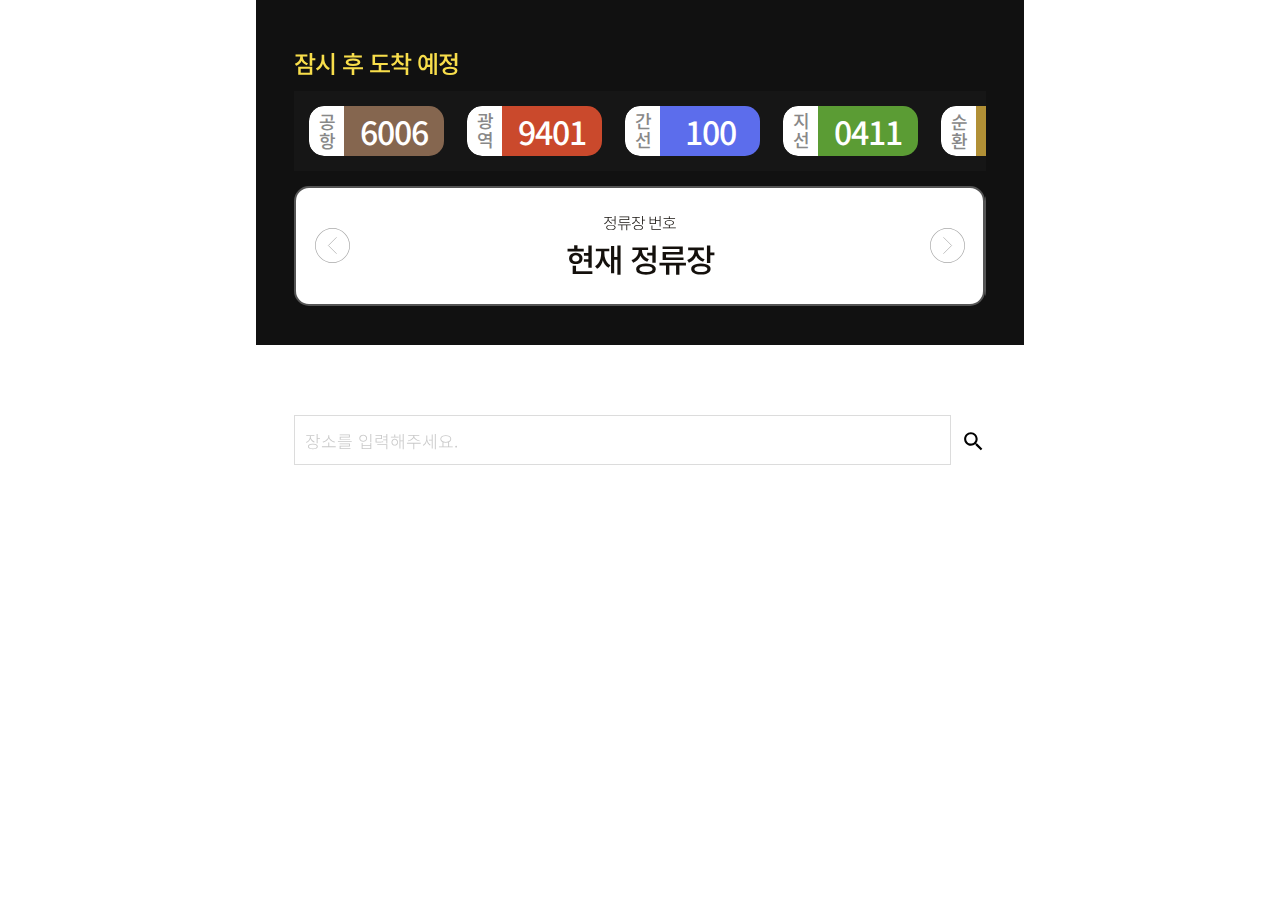
==== commit 2908a785: "docs: svg 적용을 위한 문서 수정 (230712)" ====
--- a/index.html
+++ b/index.html
@@ -94,7 +94,9 @@
                         </ul>
                     </div>
                     <div class="list_stations">
-                        <span id="btn_prev"><img src="image/prev_arrow.svg" alt="이전 버튼"></span>
+                        <span id="btn_prev">
+                            <img src="image/prev_arrow.svg" alt="이전 버튼">
+                        </span>
 				        <span id="btn_next"><img src="image/next_arrow.svg" alt="다음 버튼"></span>
                         <div class="info_stations_slider">
                             <div class="items station_modal_open">
@@ -181,8 +183,12 @@
                                         <div class="sub_information">
                                             <div class="non_step_and_congestion">
                                                 <div class="non_step_bus">
-                                                    <span class="accessible"><img src="image/accessible_icon.svg" alt="저상버스"></span>
-                                                    <span class="nonaccessible"><img src="image/nonaccessible_icon.svg" alt="일반버스"></span>
+                                                    <span class="accessible">
+                                                        <object data="image/accessible_icon.svg" alt="저상버스" width="60px" height="60px"></object>
+                                                    </span>
+                                                    <span class="nonaccessible">
+                                                        <object data="image/nonaccessible_icon.svg" alt="일반버스" width="60px" height="60px"></object>
+                                                    </span>
                                                     <div class="explanation ex_accessible">
                                                         <p>저상버스에요</p>
                                                         <a href='tel:02-120'>탑승 보조 요청하기</a>
@@ -193,10 +199,18 @@
                                                     </div>
                                                 </div>
                                                 <div class="congestion">
-                                                    <span class="congestion_icon congestion1_icon"><img src="image/congestion1_icon.svg" alt="쾌적"></span>
-                                                    <span class="congestion_icon congestion2_icon"><img src="image/congestion2_icon.svg" alt="한산"></span>
-                                                    <span class="congestion_icon congestion3_icon"><img src="image/congestion3_icon.svg" alt="혼잡"></span>
-                                                    <span class="congestion_icon congestion4_icon"><img src="image/congestion4_icon.svg" alt="탑승불가"></span>
+                                                    <span class="congestion_icon congestion1_icon">
+                                                        <object data="image/congestion1_icon.svg" alt="쾌적" width="60px" height="60px"></object>
+                                                    </span>
+                                                    <span class="congestion_icon congestion2_icon">
+                                                        <object data="image/congestion2_icon.svg" alt="한산" width="60px" height="60px"></object>
+                                                    </span>
+                                                    <span class="congestion_icon congestion3_icon">
+                                                        <object data="image/congestion3_icon.svg" alt="혼잡" width="60px" height="60px"></object>
+                                                    </span>
+                                                    <span class="congestion_icon congestion4_icon">
+                                                        <object data="image/congestion4_icon.svg" alt="탑승불가" width="60px" height="60px"></object>
+                                                    </span>
                                                     <div class="explanation">
                                                         <p class="congestion1">자리가 많고 쾌적해요</p>
                                                         <p class="congestion2">버스 안은 한산해요</p>
@@ -275,7 +289,7 @@
                                                         <input type="text" id="" name="" maxlength="16" class="form_w100" placeholder="장소를 입력해주세요.">
                                                     </form>
                                                 </div>
-                                                <span><img src="image/search_icon.png" alt="검색 버튼"></span>
+                                                <span><img src="image/search_icon.svg" alt="검색 버튼"></span>
                                             </div>
                                         </div>
                                     </div>
@@ -426,7 +440,7 @@
             <div class="inner">
                 <div class="titlebox_where_to_go">
                     <h2>어디로 가시나요?</h2>
-                    <span class="top_button"><img src="image/topbutton.svg" alt="탑버튼"></span>
+                    <span class="top_button"></span>
                 </div>
                 <div class="searchingbox_where_to_go">
                     <div class="formtag_area">
@@ -434,7 +448,7 @@
                             <input type="text" id="" name="" maxlength="16" class="form_w100" placeholder="장소를 입력해주세요.">
                         </form>
                     </div>
-                    <span class="searchicon"><img src="image/search_icon.png" alt="목적지 검색"></span>
+                    <span class="searchicon"><img src="image/search_icon.svg" alt="목적지 검색"></span>
                 </div>
             </div>
         </div>
@@ -459,8 +473,8 @@
                     <p><b class="type_destination">시장</b> (이)가 맞나요?</p>
                 </div>
                 <div class="buttons">
-                    <button class="btn_confirm">맞아요, 가는 버스를 알려주세요</button>
-                    <button class="btn_relation" onclick="location.href='html/buslist/buslist.html'">연관된 모든 곳을 보여주세요</button>
+                    <button class="btn_confirm" onclick="location.href='html/buslist/buslist.html'">맞아요, 가는 버스를 알려주세요</button>
+                    <button class="btn_relation">연관된 모든 곳을 보여주세요</button>
                 </div>
                 <div class="current_destination">
                     <h2>현재 목적지</h2>
@@ -468,7 +482,9 @@
                         <p class="active">서울 종로구 창경궁로 88</p>
                         <span class="selected_title_wrap"><p class="selected_dtn active">광장시장</p></span>
                         <p class="active">시장</p>
-                        <span class="selected_icon"><img src="image/active_location_icon.svg" alt="선택 아이콘"></span>
+                        <span class="selected_icon">
+                            <object data="image/active_location_icon.svg" alt="선택 아이콘" width="40px" height="40px"></object>
+                        </span>
                     </div>
                 </div>
                 <div class="recommend_destination">
@@ -478,31 +494,41 @@
                             <p>서울 중구 남대문시장4길 21</p>
                             <span class="selected_title_wrap"><p class="selected_rec_destination">남대문시장</p></span>
                             <p class="recommend_destination_category">시장</p>
-                            <span class="non_selected_icon"><img src="image/location_icon.svg" alt="선택 아이콘"></span>
+                            <span class="non_selected_icon">
+                                <object data="image/location_icon.svg" alt="선택 아이콘" width="40px" height="40px"></object>
+                            </span>
                         </li>
                         <li>
                             <p>서울 종로6가 270-3</p>
                             <span class="selected_title_wrap"><p class="selected_rec_destination">동대문종합시장</p></span>
                             <p class="recommend_destination_category">시장</p>
-                            <span class="non_selected_icon"><img src="image/location_icon.svg" alt="선택 아이콘"></span>
+                            <span class="non_selected_icon">
+                                <object data="image/location_icon.svg" alt="선택 아이콘" width="40px" height="40px"></object>
+                            </span>
                         </li>
                         <li>
                             <p>서울 동작구 노들로 674</p>
                             <span class="selected_title_wrap"><p class="selected_rec_destination">노량진수산물도매시장</p></span>
                             <p class="recommend_destination_category">시장</p>
-                            <span class="non_selected_icon"><img src="image/location_icon.svg" alt="선택 아이콘"></span>
+                            <span class="non_selected_icon">
+                                <object data="image/location_icon.svg" alt="선택 아이콘" width="40px" height="40px"></object>
+                            </span>
                         </li>
                         <li>
                             <p>서울 송파구 양재대로 932</p>
                             <span class="selected_title_wrap"><p class="selected_rec_destination">가락농수산물종합도매시장</p></span>
                             <p class="recommend_destination_category">시장</p>
-                            <span class="non_selected_icon"><img src="image/location_icon.svg" alt="선택 아이콘"></span>
+                            <span class="non_selected_icon">
+                                <object data="image/location_icon.svg" alt="선택 아이콘" width="40px" height="40px"></object>
+                            </span>
                         </li>
                         <li>
                             <p>서울 종로구 창경궁로 88</p>
                             <span class="selected_title_wrap"><p class="selected_rec_destination">광장시장</p></span>
                             <p class="recommend_destination_category">시장</p>
-                            <span class="non_selected_icon"><img src="image/location_icon.svg" alt="선택 아이콘"></span>
+                            <span class="non_selected_icon">
+                                <object data="image/location_icon.svg" alt="선택 아이콘" width="40px" height="40px"></object>
+                            </span>
                         </li>
                         <div class="more_recommend">
                             <span><img src="image/more_recommend.png" alt="목록 불러오기"></span>
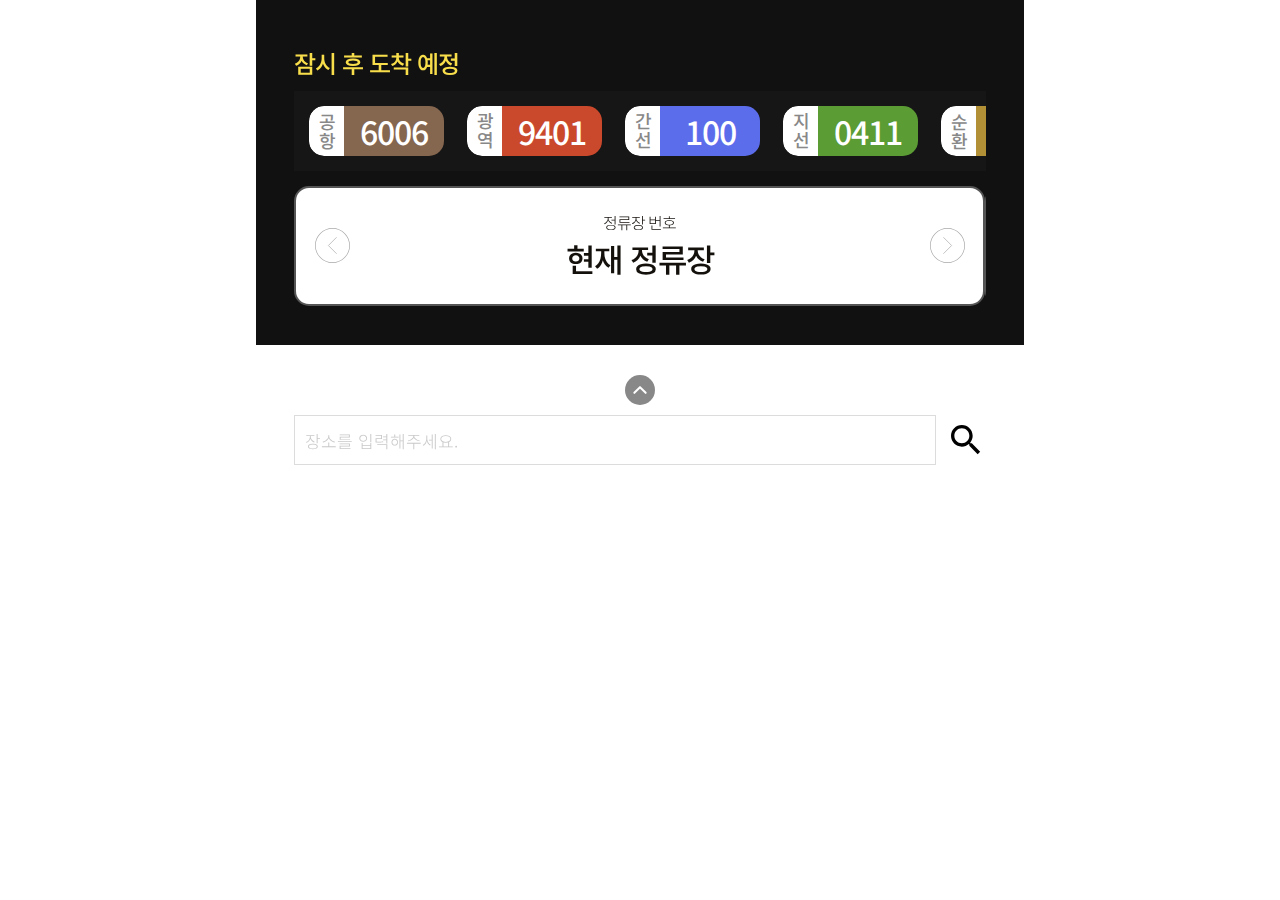
==== commit b52c64a8: "feat: 모달 내 저상버스 관련 버튼 터치 시 경고창 추가 (230712)" ====
--- a/index.html
+++ b/index.html
@@ -191,11 +191,11 @@
                                                     </span>
                                                     <div class="explanation ex_accessible">
                                                         <p>저상버스에요</p>
-                                                        <a href='tel:02-120'>탑승 보조 요청하기</a>
+                                                        <a onclick="alert('준비중인 기능입니다.');">탑승 보조 요청하기</a>
                                                     </div>
                                                     <div class="explanation ex_nonaccessible">
                                                         <p>계단이 있어요</p>
-                                                        <a href='tel:02-120'>저상버스 요청하기</a>
+                                                        <a onclick="alert('준비중인 기능입니다.');">저상버스 요청하기</a>
                                                     </div>
                                                 </div>
                                                 <div class="congestion">
